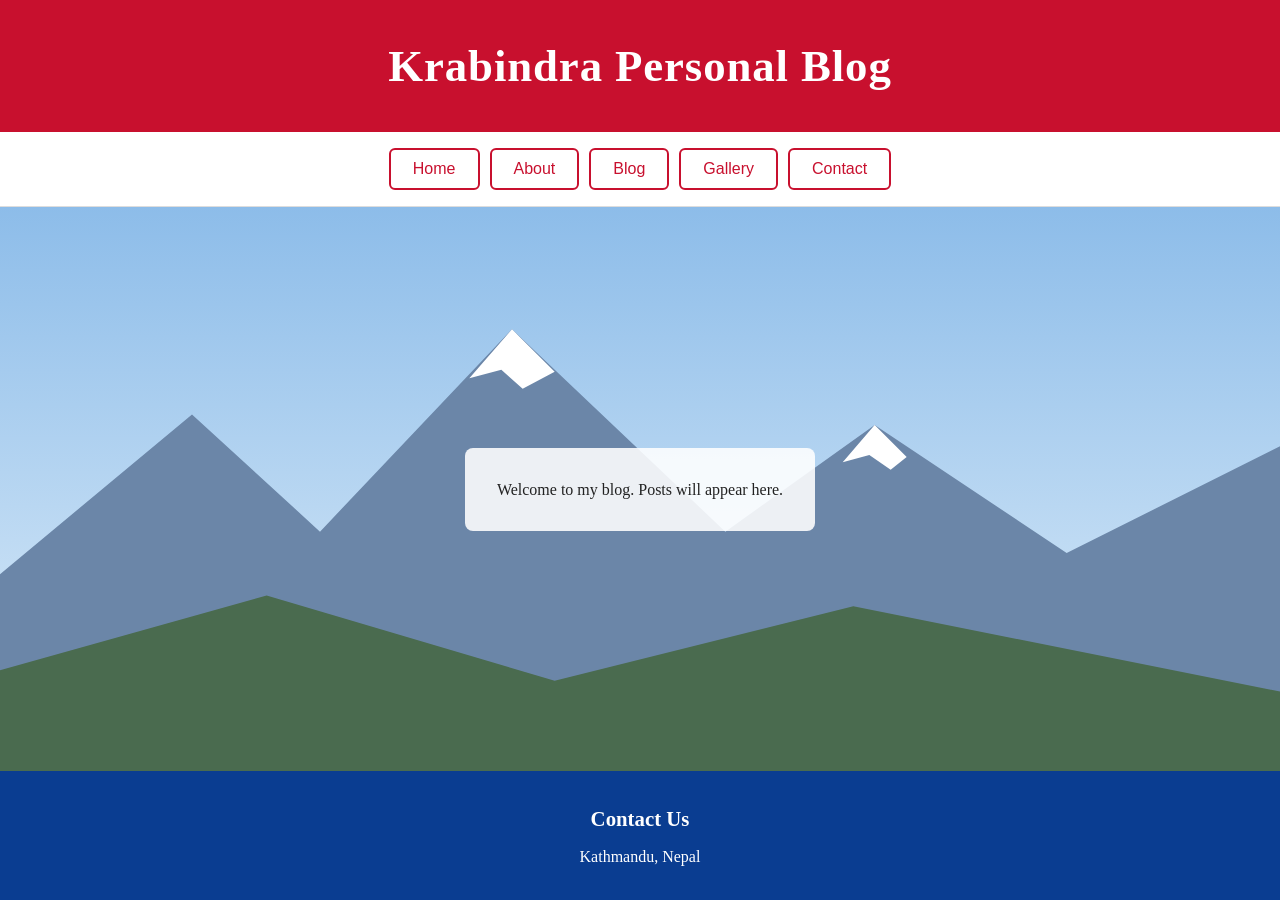
==== index.html @ 3b23253e "Add files via upload" ====
<!DOCTYPE html>
<html lang="en">
<head>
  <meta charset="UTF-8">
  <meta name="viewport" content="width=device-width, initial-scale=1">
  <title>Krabindra Personal Blog</title>
  <style>
    * { box-sizing: border-box; margin: 0; padding: 0; }

    body {
      font-family: Georgia, "Times New Roman", serif;
      background: #fafafa;
      color: #222;
    }

    /* Red banner */
    .banner {
      background: #c8102e;
      color: #fff;
      text-align: center;
      padding: 40px 20px;
    }
    .banner h1 {
      font-size: clamp(1.6rem, 5vw, 2.8rem);
      letter-spacing: 0.02em;
    }

    /* Menu */
    nav {
      display: flex;
      flex-wrap: wrap;
      justify-content: center;
      gap: 10px;
      padding: 16px;
      background: #fff;
      border-bottom: 1px solid #ddd;
    }
    nav a {
      font-family: Arial, Helvetica, sans-serif;
      font-size: 1rem;
      text-decoration: none;
      color: #c8102e;
      border: 2px solid #c8102e;
      border-radius: 6px;
      padding: 10px 22px;
      transition: background 0.2s, color 0.2s;
    }
    nav a:hover,
    nav a:focus-visible {
      background: #c8102e;
      color: #fff;
      outline: none;
    }

    /* Middle section with background image */
    main {
      line-height: 1.7;
      padding: 80px 20px;
      display: flex;
      align-items: center;
      justify-content: center;
      /* To use your own photo, replace the url(...) below with: url("photo.jpg") */
      background-image: url("data:image/svg+xml,%3Csvg xmlns='http://www.w3.org/2000/svg' viewBox='0 0 1200 600' preserveAspectRatio='xMidYMid slice'%3E%3Cdefs%3E%3ClinearGradient id='s' x1='0' y1='0' x2='0' y2='1'%3E%3Cstop offset='0' stop-color='%2387b9e8'/%3E%3Cstop offset='1' stop-color='%23e6f2fb'/%3E%3C/linearGradient%3E%3C/defs%3E%3Crect width='1200' height='600' fill='url(%23s)'/%3E%3Cpolygon points='0,600 0,380 180,230 300,340 480,150 680,340 820,240 1000,360 1200,260 1200,600' fill='%236b86a8'/%3E%3Cpolygon points='480,150 440,196 470,188 490,206 520,190' fill='%23ffffff'/%3E%3Cpolygon points='820,240 790,275 815,268 835,282 850,270' fill='%23ffffff'/%3E%3Cpolygon points='0,600 0,470 250,400 520,480 800,410 1200,490 1200,600' fill='%234a6b4f'/%3E%3C/svg%3E");
      background-size: cover;
      background-position: center;
      background-repeat: no-repeat;
    }
    .content {
      max-width: 700px;
      background: rgba(255, 255, 255, 0.88);
      padding: 28px 32px;
      border-radius: 8px;
    }

    /* Blue footer banner */
    body {
      min-height: 100vh;
      display: flex;
      flex-direction: column;
    }
    main { flex: 1; width: 100%; }
    footer {
      background: #0a3d91;
      color: #fff;
      text-align: center;
      padding: 30px 20px;
      line-height: 1.7;
    }
    footer h2 {
      font-size: 1.3rem;
      margin-bottom: 6px;
    }
  </style>
</head>
<body>

  <header class="banner">
    <h1>Krabindra Personal Blog</h1>
  </header>

  <nav>
    <a href="#home">Home</a>
    <a href="#about">About</a>
    <a href="#blog">Blog</a>
    <a href="#gallery">Gallery</a>
    <a href="#contact">Contact</a>
  </nav>

  <main>
    <div class="content">
      <p>Welcome to my blog. Posts will appear here.</p>
    </div>
  </main>

  <footer id="contact">
    <h2>Contact Us</h2>
    <p>Kathmandu, Nepal</p>
  </footer>

</body>
</html>
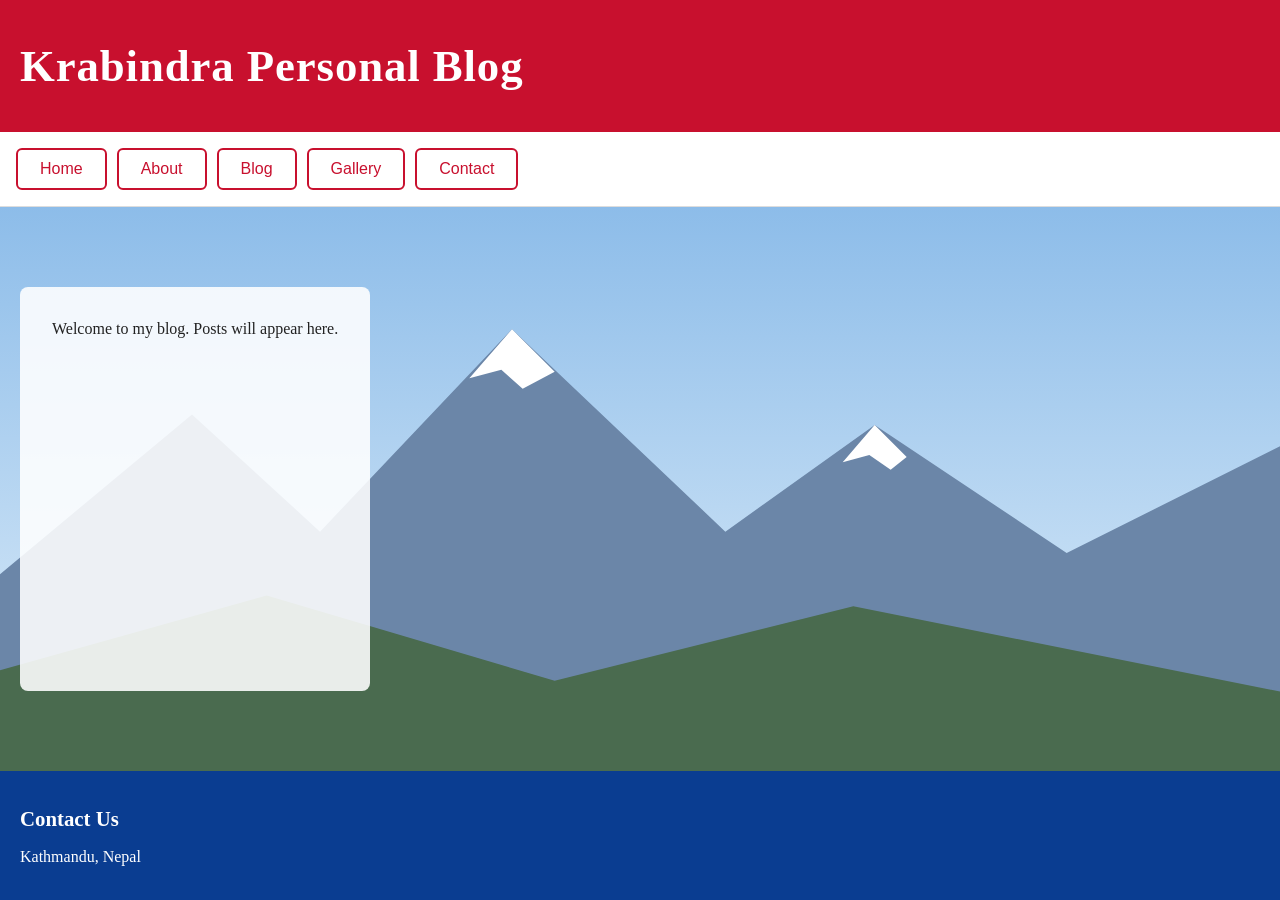
==== commit 76fd933d: "Update index.html" ====
--- a/index.html
+++ b/index.html
@@ -17,7 +17,7 @@
     .banner {
       background: #c8102e;
       color: #fff;
-      text-align: center;
+      text-align: left;
       padding: 40px 20px;
     }
     .banner h1 {
@@ -29,7 +29,7 @@
     nav {
       display: flex;
       flex-wrap: wrap;
-      justify-content: center;
+      justify-content: left;
       gap: 10px;
       padding: 16px;
       background: #fff;
@@ -57,12 +57,12 @@
       line-height: 1.7;
       padding: 80px 20px;
       display: flex;
-      align-items: center;
-      justify-content: center;
+      align-items: left;
+      justify-content: left;
       /* To use your own photo, replace the url(...) below with: url("photo.jpg") */
       background-image: url("data:image/svg+xml,%3Csvg xmlns='http://www.w3.org/2000/svg' viewBox='0 0 1200 600' preserveAspectRatio='xMidYMid slice'%3E%3Cdefs%3E%3ClinearGradient id='s' x1='0' y1='0' x2='0' y2='1'%3E%3Cstop offset='0' stop-color='%2387b9e8'/%3E%3Cstop offset='1' stop-color='%23e6f2fb'/%3E%3C/linearGradient%3E%3C/defs%3E%3Crect width='1200' height='600' fill='url(%23s)'/%3E%3Cpolygon points='0,600 0,380 180,230 300,340 480,150 680,340 820,240 1000,360 1200,260 1200,600' fill='%236b86a8'/%3E%3Cpolygon points='480,150 440,196 470,188 490,206 520,190' fill='%23ffffff'/%3E%3Cpolygon points='820,240 790,275 815,268 835,282 850,270' fill='%23ffffff'/%3E%3Cpolygon points='0,600 0,470 250,400 520,480 800,410 1200,490 1200,600' fill='%234a6b4f'/%3E%3C/svg%3E");
       background-size: cover;
-      background-position: center;
+      background-position: left;
       background-repeat: no-repeat;
     }
     .content {
@@ -82,7 +82,7 @@
     footer {
       background: #0a3d91;
       color: #fff;
-      text-align: center;
+      text-align: left;
       padding: 30px 20px;
       line-height: 1.7;
     }
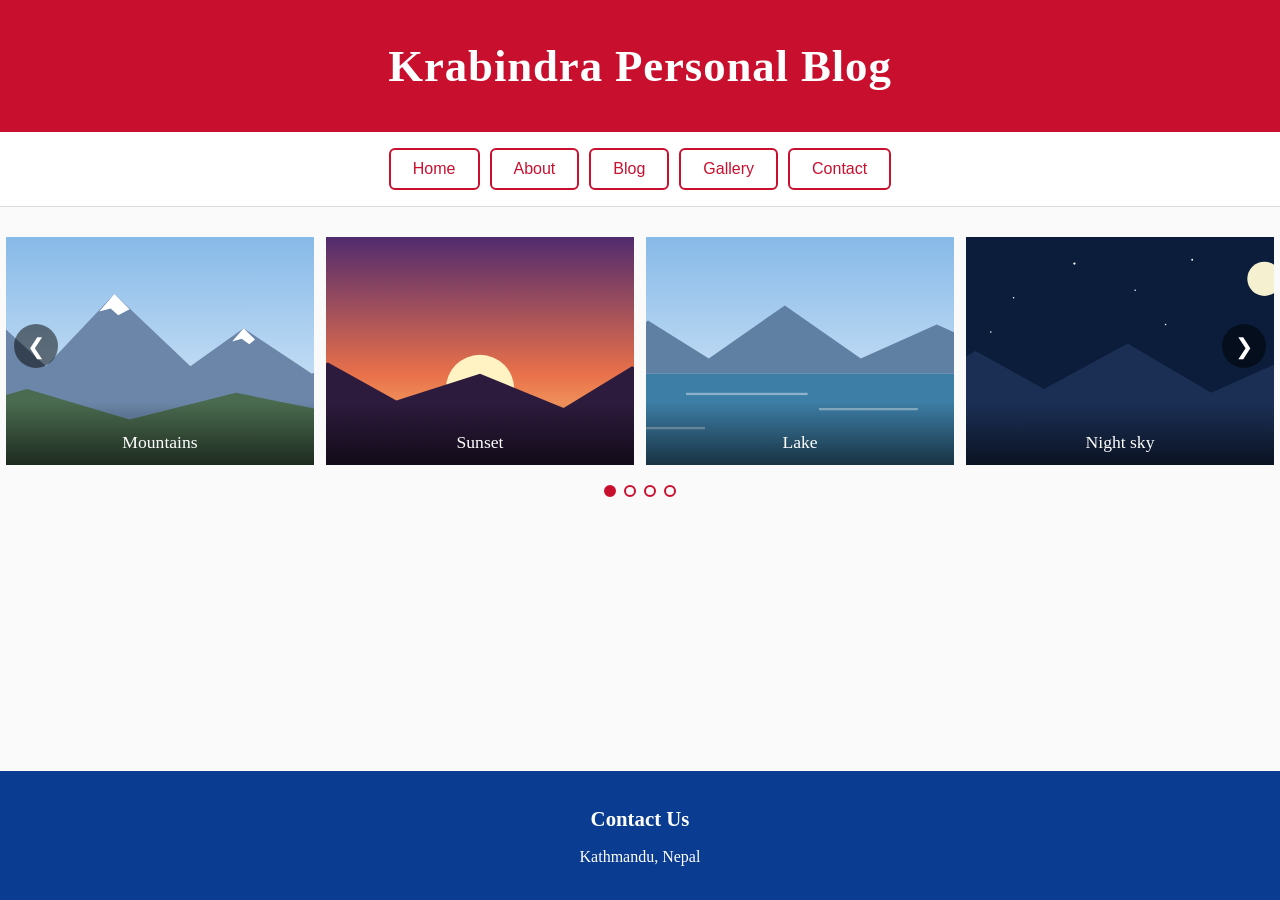
==== commit 50252a67: "Add files via upload" ====
--- a/index.html
+++ b/index.html
@@ -11,13 +11,16 @@
       font-family: Georgia, "Times New Roman", serif;
       background: #fafafa;
       color: #222;
+      min-height: 100vh;
+      display: flex;
+      flex-direction: column;
     }
 
     /* Red banner */
     .banner {
       background: #c8102e;
       color: #fff;
-      text-align: left;
+      text-align: center;
       padding: 40px 20px;
     }
     .banner h1 {
@@ -29,7 +32,7 @@
     nav {
       display: flex;
       flex-wrap: wrap;
-      justify-content: left;
+      justify-content: center;
       gap: 10px;
       padding: 16px;
       background: #fff;
@@ -52,37 +55,87 @@
       outline: none;
     }
 
-    /* Middle section with background image */
-    main {
-      line-height: 1.7;
-      padding: 80px 20px;
-      display: flex;
-      align-items: left;
-      justify-content: left;
-      /* To use your own photo, replace the url(...) below with: url("photo.jpg") */
-      background-image: url("data:image/svg+xml,%3Csvg xmlns='http://www.w3.org/2000/svg' viewBox='0 0 1200 600' preserveAspectRatio='xMidYMid slice'%3E%3Cdefs%3E%3ClinearGradient id='s' x1='0' y1='0' x2='0' y2='1'%3E%3Cstop offset='0' stop-color='%2387b9e8'/%3E%3Cstop offset='1' stop-color='%23e6f2fb'/%3E%3C/linearGradient%3E%3C/defs%3E%3Crect width='1200' height='600' fill='url(%23s)'/%3E%3Cpolygon points='0,600 0,380 180,230 300,340 480,150 680,340 820,240 1000,360 1200,260 1200,600' fill='%236b86a8'/%3E%3Cpolygon points='480,150 440,196 470,188 490,206 520,190' fill='%23ffffff'/%3E%3Cpolygon points='820,240 790,275 815,268 835,282 850,270' fill='%23ffffff'/%3E%3Cpolygon points='0,600 0,470 250,400 520,480 800,410 1200,490 1200,600' fill='%234a6b4f'/%3E%3C/svg%3E");
-      background-size: cover;
-      background-position: left;
-      background-repeat: no-repeat;
-    }
-    .content {
-      max-width: 700px;
-      background: rgba(255, 255, 255, 0.88);
-      padding: 28px 32px;
-      border-radius: 8px;
-    }
+    /* Middle: image slider */
+    main { flex: 1; width: 100%; padding: 24px 0; }
+
+    /* 4 images in a row (2 on tablets, 1 on phones) */
+    .slider {
+      --per: 4;
+      position: relative;
+      width: 100%;
+      overflow: hidden;
+      background: #fafafa;
+    }
+    .slides {
+      display: flex;
+      transition: transform 0.6s ease;
+    }
+    .slide {
+      position: relative;
+      flex: 0 0 calc(100% / var(--per));
+      aspect-ratio: 4 / 3;
+      border: 6px solid #fafafa;   /* gap between images */
+      overflow: hidden;
+    }
+    @media (max-width: 900px) { .slider { --per: 2; } }
+    @media (max-width: 500px) { .slider { --per: 1; } }
+    .slide img {
+      width: 100%;
+      height: 100%;
+      object-fit: cover;
+      display: block;
+    }
+    .caption {
+      position: absolute;
+      left: 0;
+      right: 0;
+      bottom: 0;
+      padding: 30px 12px 12px;
+      color: #fff;
+      font-size: 1.1rem;
+      text-align: center;
+      background: linear-gradient(transparent, rgba(0, 0, 0, 0.6));
+    }
+
+    .arrow {
+      position: absolute;
+      top: calc(50% - 20px);
+      transform: translateY(-50%);
+      width: 44px;
+      height: 44px;
+      border: none;
+      border-radius: 50%;
+      background: rgba(0, 0, 0, 0.5);
+      color: #fff;
+      font-size: 1.4rem;
+      cursor: pointer;
+    }
+    .arrow:hover,
+    .arrow:focus-visible { background: #c8102e; outline: none; }
+    .prev { left: 14px; }
+    .next { right: 14px; }
+
+    .dots {
+      display: flex;
+      justify-content: center;
+      gap: 8px;
+      padding: 14px 0 4px;
+    }
+    .dot {
+      width: 12px;
+      height: 12px;
+      border: 2px solid #c8102e;
+      border-radius: 50%;
+      background: transparent;
+      cursor: pointer;
+    }
+    .dot.active { background: #c8102e; }
 
     /* Blue footer banner */
-    body {
-      min-height: 100vh;
-      display: flex;
-      flex-direction: column;
-    }
-    main { flex: 1; width: 100%; }
     footer {
       background: #0a3d91;
       color: #fff;
-      text-align: left;
+      text-align: center;
       padding: 30px 20px;
       line-height: 1.7;
     }
@@ -106,9 +159,36 @@
     <a href="#contact">Contact</a>
   </nav>
 
-  <main>
-    <div class="content">
-      <p>Welcome to my blog. Posts will appear here.</p>
+  <main id="home">
+    <div class="slider" aria-label="Photo slideshow">
+      <div class="slides" id="slides">
+
+        <!-- To use your own photos, replace each src with the file name, e.g. src="photo1.jpg" -->
+        <div class="slide">
+          <img alt="Snowy mountains" src="data:image/svg+xml,%3Csvg xmlns='http://www.w3.org/2000/svg' viewBox='0 0 1200 600'%3E%3Cdefs%3E%3ClinearGradient id='s' x1='0' y1='0' x2='0' y2='1'%3E%3Cstop offset='0' stop-color='%2387b9e8'/%3E%3Cstop offset='1' stop-color='%23e6f2fb'/%3E%3C/linearGradient%3E%3C/defs%3E%3Crect width='1200' height='600' fill='url(%23s)'/%3E%3Cpolygon points='0,600 0,380 180,230 300,340 480,150 680,340 820,240 1000,360 1200,260 1200,600' fill='%236b86a8'/%3E%3Cpolygon points='480,150 440,196 470,188 490,206 520,190' fill='%23ffffff'/%3E%3Cpolygon points='820,240 790,275 815,268 835,282 850,270' fill='%23ffffff'/%3E%3Cpolygon points='0,600 0,470 250,400 520,480 800,410 1200,490 1200,600' fill='%234a6b4f'/%3E%3C/svg%3E">
+          <div class="caption">Mountains</div>
+        </div>
+
+        <div class="slide">
+          <img alt="Sunset over hills" src="data:image/svg+xml,%3Csvg xmlns='http://www.w3.org/2000/svg' viewBox='0 0 1200 600'%3E%3Cdefs%3E%3ClinearGradient id='s' x1='0' y1='0' x2='0' y2='1'%3E%3Cstop offset='0' stop-color='%23512b6e'/%3E%3Cstop offset='0.6' stop-color='%23e8704a'/%3E%3Cstop offset='1' stop-color='%23ffd27a'/%3E%3C/linearGradient%3E%3C/defs%3E%3Crect width='1200' height='600' fill='url(%23s)'/%3E%3Ccircle cx='600' cy='400' r='90' fill='%23fff3c4'/%3E%3Cpolygon points='0,600 0,420 200,330 380,430 600,360 820,450 1000,340 1200,420 1200,600' fill='%232d1b3d'/%3E%3C/svg%3E">
+          <div class="caption">Sunset</div>
+        </div>
+
+        <div class="slide">
+          <img alt="Calm lake" src="data:image/svg+xml,%3Csvg xmlns='http://www.w3.org/2000/svg' viewBox='0 0 1200 600'%3E%3Cdefs%3E%3ClinearGradient id='s' x1='0' y1='0' x2='0' y2='1'%3E%3Cstop offset='0' stop-color='%2387b9e8'/%3E%3Cstop offset='1' stop-color='%23e6f2fb'/%3E%3C/linearGradient%3E%3C/defs%3E%3Crect width='1200' height='600' fill='url(%23s)'/%3E%3Cpolygon points='0,360 200,220 360,320 560,180 760,320 960,230 1200,340 1200,360' fill='%235f7fa3'/%3E%3Crect y='360' width='1200' height='240' fill='%233d7ea6'/%3E%3Crect x='300' y='410' width='320' height='6' fill='%23ffffff' opacity='0.4'/%3E%3Crect x='650' y='450' width='260' height='6' fill='%23ffffff' opacity='0.4'/%3E%3Crect x='150' y='500' width='200' height='6' fill='%23ffffff' opacity='0.4'/%3E%3C/svg%3E">
+          <div class="caption">Lake</div>
+        </div>
+
+        <div class="slide">
+          <img alt="Night sky" src="data:image/svg+xml,%3Csvg xmlns='http://www.w3.org/2000/svg' viewBox='0 0 1200 600'%3E%3Crect width='1200' height='600' fill='%230b1d3a'/%3E%3Ccircle cx='980' cy='110' r='45' fill='%23f5f1d0'/%3E%3Ccircle cx='150' cy='90' r='2.5' fill='%23fff'/%3E%3Ccircle cx='320' cy='160' r='2' fill='%23fff'/%3E%3Ccircle cx='480' cy='70' r='3' fill='%23fff'/%3E%3Ccircle cx='640' cy='140' r='2' fill='%23fff'/%3E%3Ccircle cx='790' cy='60' r='2.5' fill='%23fff'/%3E%3Ccircle cx='260' cy='250' r='2' fill='%23fff'/%3E%3Ccircle cx='720' cy='230' r='2' fill='%23fff'/%3E%3Cpolygon points='0,600 0,420 220,300 400,400 620,280 840,410 1040,320 1200,400 1200,600' fill='%231b2f55'/%3E%3C/svg%3E">
+          <div class="caption">Night sky</div>
+        </div>
+
+      </div>
+
+      <button class="arrow prev" id="prev" aria-label="Previous image">&#10094;</button>
+      <button class="arrow next" id="next" aria-label="Next image">&#10095;</button>
+      <div class="dots" id="dots"></div>
     </div>
   </main>
 
@@ -117,5 +197,69 @@
     <p>Kathmandu, Nepal</p>
   </footer>
 
+  <script>
+    const slider = document.querySelector('.slider');
+    const track = document.getElementById('slides');
+    const dotsBox = document.getElementById('dots');
+    const originals = [...track.children];
+    const total = originals.length;
+
+    // Clone slides at the end so the row always looks full and loops smoothly
+    originals.forEach(el => track.appendChild(el.cloneNode(true)));
+
+    let index = 0;
+    let timer = null;
+
+    // Dots
+    for (let i = 0; i < total; i++) {
+      const d = document.createElement('button');
+      d.className = 'dot';
+      d.setAttribute('aria-label', 'Go to image ' + (i + 1));
+      d.addEventListener('click', () => { go(i); restart(); });
+      dotsBox.appendChild(d);
+    }
+
+    function slideWidth() { return track.children[0].getBoundingClientRect().width; }
+
+    function setPos(animate) {
+      track.style.transition = animate ? 'transform 0.6s ease' : 'none';
+      track.style.transform = 'translateX(' + (-index * slideWidth()) + 'px)';
+      [...dotsBox.children].forEach((d, n) => d.classList.toggle('active', n === index % total));
+    }
+
+    function go(i) { index = i; setPos(true); }
+
+    function next() {
+      index++;
+      setPos(true);
+      if (index >= total) {            // reached the clones: jump back to the start unseen
+        setTimeout(() => { index = 0; setPos(false); }, 650);
+      }
+    }
+
+    function prev() {
+      if (index <= 0) {                // jump to the clones, then slide back one
+        index = total;
+        setPos(false);
+        track.getBoundingClientRect(); // force reflow
+      }
+      index--;
+      setPos(true);
+    }
+
+    function start() { timer = setInterval(next, 3500); }
+    function stop() { clearInterval(timer); }
+    function restart() { stop(); start(); }
+
+    document.getElementById('next').addEventListener('click', () => { next(); restart(); });
+    document.getElementById('prev').addEventListener('click', () => { prev(); restart(); });
+    slider.addEventListener('mouseenter', stop);
+    slider.addEventListener('mouseleave', start);
+    window.addEventListener('resize', () => setPos(false));
+
+    setPos(false);
+    if (!window.matchMedia('(prefers-reduced-motion: reduce)').matches) start();
+  </script>
+
 </body>
 </html>
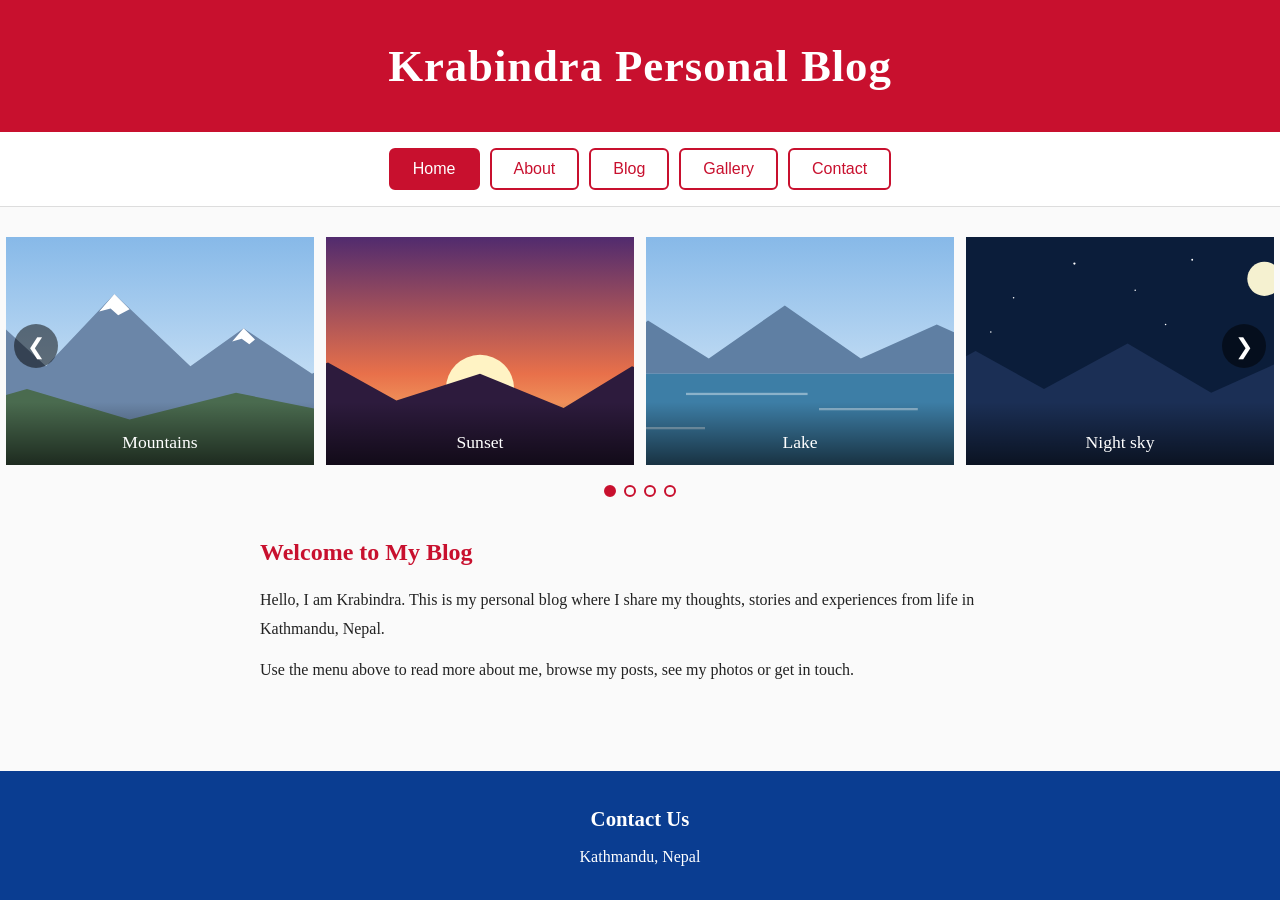
==== commit ffda99f7: "Add files via upload" ====
--- a/index.html
+++ b/index.html
@@ -4,146 +4,7 @@
   <meta charset="UTF-8">
   <meta name="viewport" content="width=device-width, initial-scale=1">
   <title>Krabindra Personal Blog</title>
-  <style>
-    * { box-sizing: border-box; margin: 0; padding: 0; }
-
-    body {
-      font-family: Georgia, "Times New Roman", serif;
-      background: #fafafa;
-      color: #222;
-      min-height: 100vh;
-      display: flex;
-      flex-direction: column;
-    }
-
-    /* Red banner */
-    .banner {
-      background: #c8102e;
-      color: #fff;
-      text-align: center;
-      padding: 40px 20px;
-    }
-    .banner h1 {
-      font-size: clamp(1.6rem, 5vw, 2.8rem);
-      letter-spacing: 0.02em;
-    }
-
-    /* Menu */
-    nav {
-      display: flex;
-      flex-wrap: wrap;
-      justify-content: center;
-      gap: 10px;
-      padding: 16px;
-      background: #fff;
-      border-bottom: 1px solid #ddd;
-    }
-    nav a {
-      font-family: Arial, Helvetica, sans-serif;
-      font-size: 1rem;
-      text-decoration: none;
-      color: #c8102e;
-      border: 2px solid #c8102e;
-      border-radius: 6px;
-      padding: 10px 22px;
-      transition: background 0.2s, color 0.2s;
-    }
-    nav a:hover,
-    nav a:focus-visible {
-      background: #c8102e;
-      color: #fff;
-      outline: none;
-    }
-
-    /* Middle: image slider */
-    main { flex: 1; width: 100%; padding: 24px 0; }
-
-    /* 4 images in a row (2 on tablets, 1 on phones) */
-    .slider {
-      --per: 4;
-      position: relative;
-      width: 100%;
-      overflow: hidden;
-      background: #fafafa;
-    }
-    .slides {
-      display: flex;
-      transition: transform 0.6s ease;
-    }
-    .slide {
-      position: relative;
-      flex: 0 0 calc(100% / var(--per));
-      aspect-ratio: 4 / 3;
-      border: 6px solid #fafafa;   /* gap between images */
-      overflow: hidden;
-    }
-    @media (max-width: 900px) { .slider { --per: 2; } }
-    @media (max-width: 500px) { .slider { --per: 1; } }
-    .slide img {
-      width: 100%;
-      height: 100%;
-      object-fit: cover;
-      display: block;
-    }
-    .caption {
-      position: absolute;
-      left: 0;
-      right: 0;
-      bottom: 0;
-      padding: 30px 12px 12px;
-      color: #fff;
-      font-size: 1.1rem;
-      text-align: center;
-      background: linear-gradient(transparent, rgba(0, 0, 0, 0.6));
-    }
-
-    .arrow {
-      position: absolute;
-      top: calc(50% - 20px);
-      transform: translateY(-50%);
-      width: 44px;
-      height: 44px;
-      border: none;
-      border-radius: 50%;
-      background: rgba(0, 0, 0, 0.5);
-      color: #fff;
-      font-size: 1.4rem;
-      cursor: pointer;
-    }
-    .arrow:hover,
-    .arrow:focus-visible { background: #c8102e; outline: none; }
-    .prev { left: 14px; }
-    .next { right: 14px; }
-
-    .dots {
-      display: flex;
-      justify-content: center;
-      gap: 8px;
-      padding: 14px 0 4px;
-    }
-    .dot {
-      width: 12px;
-      height: 12px;
-      border: 2px solid #c8102e;
-      border-radius: 50%;
-      background: transparent;
-      cursor: pointer;
-    }
-    .dot.active { background: #c8102e; }
-
-    /* Blue footer banner */
-    footer {
-      background: #0a3d91;
-      color: #fff;
-      text-align: center;
-      padding: 30px 20px;
-      line-height: 1.7;
-    }
-    footer h2 {
-      font-size: 1.3rem;
-      margin-bottom: 6px;
-    }
-  </style>
+  <link rel="stylesheet" href="style.css">
 </head>
 <body>
 
@@ -152,14 +13,14 @@
   </header>
 
   <nav>
-    <a href="#home">Home</a>
-    <a href="#about">About</a>
-    <a href="#blog">Blog</a>
-    <a href="#gallery">Gallery</a>
-    <a href="#contact">Contact</a>
+    <a href="#home" data-page="home">Home</a>
+    <a href="#about" data-page="about">About</a>
+    <a href="#blog" data-page="blog">Blog</a>
+    <a href="#gallery" data-page="gallery">Gallery</a>
+    <a href="#contact" data-page="contact">Contact</a>
   </nav>
 
-  <main id="home">
+  <main>
     <div class="slider" aria-label="Photo slideshow">
       <div class="slides" id="slides">
 
@@ -190,6 +51,8 @@
       <button class="arrow next" id="next" aria-label="Next image">&#10095;</button>
       <div class="dots" id="dots"></div>
     </div>
+
+    <section class="page-content" id="page-content"></section>
   </main>
 
   <footer id="contact">
@@ -197,69 +60,7 @@
     <p>Kathmandu, Nepal</p>
   </footer>
 
-  <script>
-    const slider = document.querySelector('.slider');
-    const track = document.getElementById('slides');
-    const dotsBox = document.getElementById('dots');
-    const originals = [...track.children];
-    const total = originals.length;
-
-    // Clone slides at the end so the row always looks full and loops smoothly
-    originals.forEach(el => track.appendChild(el.cloneNode(true)));
-
-    let index = 0;
-    let timer = null;
-
-    // Dots
-    for (let i = 0; i < total; i++) {
-      const d = document.createElement('button');
-      d.className = 'dot';
-      d.setAttribute('aria-label', 'Go to image ' + (i + 1));
-      d.addEventListener('click', () => { go(i); restart(); });
-      dotsBox.appendChild(d);
-    }
-
-    function slideWidth() { return track.children[0].getBoundingClientRect().width; }
-
-    function setPos(animate) {
-      track.style.transition = animate ? 'transform 0.6s ease' : 'none';
-      track.style.transform = 'translateX(' + (-index * slideWidth()) + 'px)';
-      [...dotsBox.children].forEach((d, n) => d.classList.toggle('active', n === index % total));
-    }
-
-    function go(i) { index = i; setPos(true); }
-
-    function next() {
-      index++;
-      setPos(true);
-      if (index >= total) {            // reached the clones: jump back to the start unseen
-        setTimeout(() => { index = 0; setPos(false); }, 650);
-      }
-    }
-
-    function prev() {
-      if (index <= 0) {                // jump to the clones, then slide back one
-        index = total;
-        setPos(false);
-        track.getBoundingClientRect(); // force reflow
-      }
-      index--;
-      setPos(true);
-    }
-
-    function start() { timer = setInterval(next, 3500); }
-    function stop() { clearInterval(timer); }
-    function restart() { stop(); start(); }
-
-    document.getElementById('next').addEventListener('click', () => { next(); restart(); });
-    document.getElementById('prev').addEventListener('click', () => { prev(); restart(); });
-    slider.addEventListener('mouseenter', stop);
-    slider.addEventListener('mouseleave', start);
-    window.addEventListener('resize', () => setPos(false));
-
-    setPos(false);
-    if (!window.matchMedia('(prefers-reduced-motion: reduce)').matches) start();
-  </script>
+  <script src="script.js"></script>
 
 </body>
 </html>
--- a/style.css
+++ b/style.css
@@ -0,0 +1,164 @@
+    * { box-sizing: border-box; margin: 0; padding: 0; }
+
+    body {
+      font-family: Georgia, "Times New Roman", serif;
+      background: #fafafa;
+      color: #222;
+      min-height: 100vh;
+      display: flex;
+      flex-direction: column;
+    }
+
+    /* Red banner */
+    .banner {
+      background: #c8102e;
+      color: #fff;
+      text-align: center;
+      padding: 40px 20px;
+    }
+    .banner h1 {
+      font-size: clamp(1.6rem, 5vw, 2.8rem);
+      letter-spacing: 0.02em;
+    }
+
+    /* Menu */
+    nav {
+      display: flex;
+      flex-wrap: wrap;
+      justify-content: center;
+      gap: 10px;
+      padding: 16px;
+      background: #fff;
+      border-bottom: 1px solid #ddd;
+    }
+    nav a {
+      font-family: Arial, Helvetica, sans-serif;
+      font-size: 1rem;
+      text-decoration: none;
+      color: #c8102e;
+      border: 2px solid #c8102e;
+      border-radius: 6px;
+      padding: 10px 22px;
+      transition: background 0.2s, color 0.2s;
+    }
+    nav a:hover,
+    nav a:focus-visible {
+      background: #c8102e;
+      color: #fff;
+      outline: none;
+    }
+
+    /* Middle: image slider */
+    main { flex: 1; width: 100%; padding: 24px 0; }
+
+    /* 4 images in a row (2 on tablets, 1 on phones) */
+    .slider {
+      --per: 4;
+      position: relative;
+      width: 100%;
+      overflow: hidden;
+      background: #fafafa;
+    }
+    .slides {
+      display: flex;
+      transition: transform 0.6s ease;
+    }
+    .slide {
+      position: relative;
+      flex: 0 0 calc(100% / var(--per));
+      aspect-ratio: 4 / 3;
+      border: 6px solid #fafafa;   /* gap between images */
+      overflow: hidden;
+    }
+    @media (max-width: 900px) { .slider { --per: 2; } }
+    @media (max-width: 500px) { .slider { --per: 1; } }
+    .slide img {
+      width: 100%;
+      height: 100%;
+      object-fit: cover;
+      display: block;
+    }
+    .caption {
+      position: absolute;
+      left: 0;
+      right: 0;
+      bottom: 0;
+      padding: 30px 12px 12px;
+      color: #fff;
+      font-size: 1.1rem;
+      text-align: center;
+      background: linear-gradient(transparent, rgba(0, 0, 0, 0.6));
+    }
+
+    .arrow {
+      position: absolute;
+      top: calc(50% - 20px);
+      transform: translateY(-50%);
+      width: 44px;
+      height: 44px;
+      border: none;
+      border-radius: 50%;
+      background: rgba(0, 0, 0, 0.5);
+      color: #fff;
+      font-size: 1.4rem;
+      cursor: pointer;
+    }
+    .arrow:hover,
+    .arrow:focus-visible { background: #c8102e; outline: none; }
+    .prev { left: 14px; }
+    .next { right: 14px; }
+
+    .dots {
+      display: flex;
+      justify-content: center;
+      gap: 8px;
+      padding: 14px 0 4px;
+    }
+    .dot {
+      width: 12px;
+      height: 12px;
+      border: 2px solid #c8102e;
+      border-radius: 50%;
+      background: transparent;
+      cursor: pointer;
+    }
+    .dot.active { background: #c8102e; }
+
+    /* Blue footer banner */
+    footer {
+      background: #0a3d91;
+      color: #fff;
+      text-align: center;
+      padding: 30px 20px;
+      line-height: 1.7;
+    }
+    footer h2 {
+      font-size: 1.3rem;
+      margin-bottom: 6px;
+    }
+  
+
+    /* Active menu button */
+    nav a.active {
+      background: #c8102e;
+      color: #fff;
+    }
+
+    /* Content shown when a menu button is clicked */
+    .page-content {
+      max-width: 800px;
+      margin: 30px auto 10px;
+      padding: 0 20px;
+      line-height: 1.8;
+      animation: fadeIn 0.4s ease;
+    }
+    .page-content h2 {
+      color: #c8102e;
+      margin-bottom: 12px;
+    }
+    .page-content p + p { margin-top: 12px; }
+    @keyframes fadeIn {
+      from { opacity: 0; transform: translateY(8px); }
+      to   { opacity: 1; transform: none; }
+    }
+
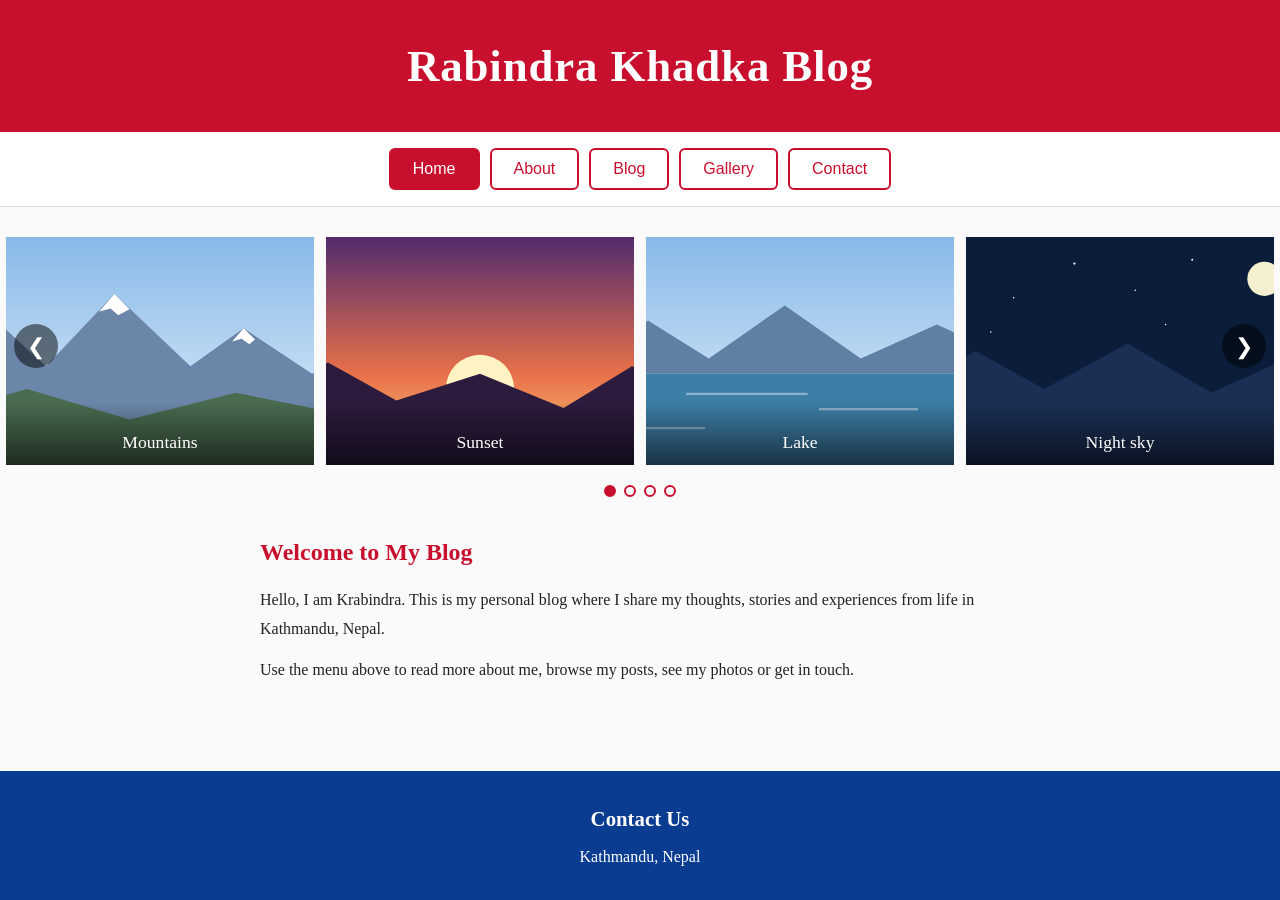
==== commit 235c69f1: "Update index.html" ====
--- a/index.html
+++ b/index.html
@@ -3,13 +3,13 @@
 <head>
   <meta charset="UTF-8">
   <meta name="viewport" content="width=device-width, initial-scale=1">
-  <title>Krabindra Personal Blog</title>
+  <title>Rabindra Khadka Blog</title>
   <link rel="stylesheet" href="style.css">
 </head>
 <body>
 
   <header class="banner">
-    <h1>Krabindra Personal Blog</h1>
+    <h1>Rabindra Khadka Blog</h1>
   </header>
 
   <nav>
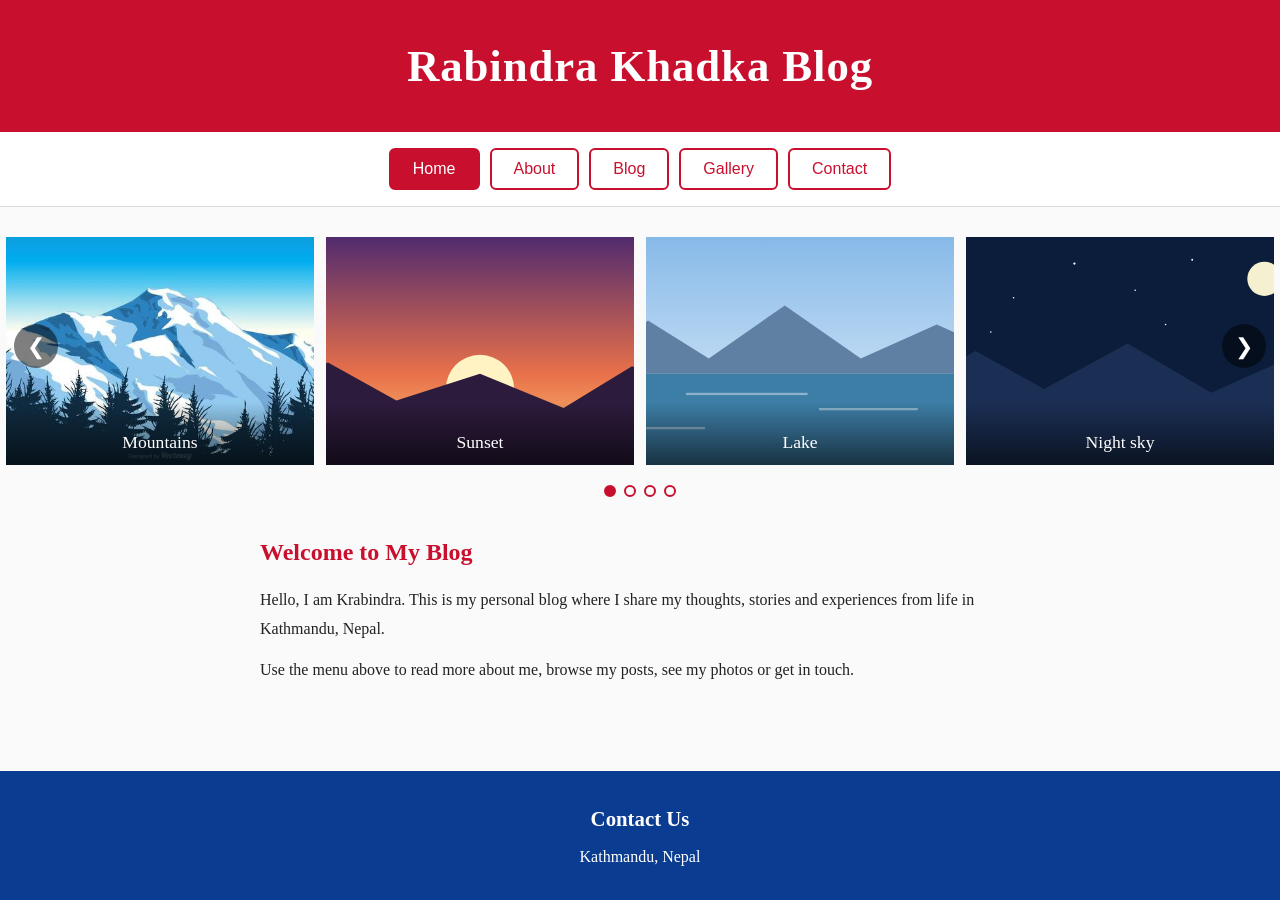
==== commit 5ef8e7f6: "Update index.html" ====
--- a/index.html
+++ b/index.html
@@ -26,7 +26,7 @@
 
         <!-- To use your own photos, replace each src with the file name, e.g. src="photo1.jpg" -->
         <div class="slide">
-          <img alt="Snowy mountains" src="data:image/svg+xml,%3Csvg xmlns='http://www.w3.org/2000/svg' viewBox='0 0 1200 600'%3E%3Cdefs%3E%3ClinearGradient id='s' x1='0' y1='0' x2='0' y2='1'%3E%3Cstop offset='0' stop-color='%2387b9e8'/%3E%3Cstop offset='1' stop-color='%23e6f2fb'/%3E%3C/linearGradient%3E%3C/defs%3E%3Crect width='1200' height='600' fill='url(%23s)'/%3E%3Cpolygon points='0,600 0,380 180,230 300,340 480,150 680,340 820,240 1000,360 1200,260 1200,600' fill='%236b86a8'/%3E%3Cpolygon points='480,150 440,196 470,188 490,206 520,190' fill='%23ffffff'/%3E%3Cpolygon points='820,240 790,275 815,268 835,282 850,270' fill='%23ffffff'/%3E%3Cpolygon points='0,600 0,470 250,400 520,480 800,410 1200,490 1200,600' fill='%234a6b4f'/%3E%3C/svg%3E">
+          <img alt="Snowy mountains" src="image/mteverest.jpg">
           <div class="caption">Mountains</div>
         </div>
 
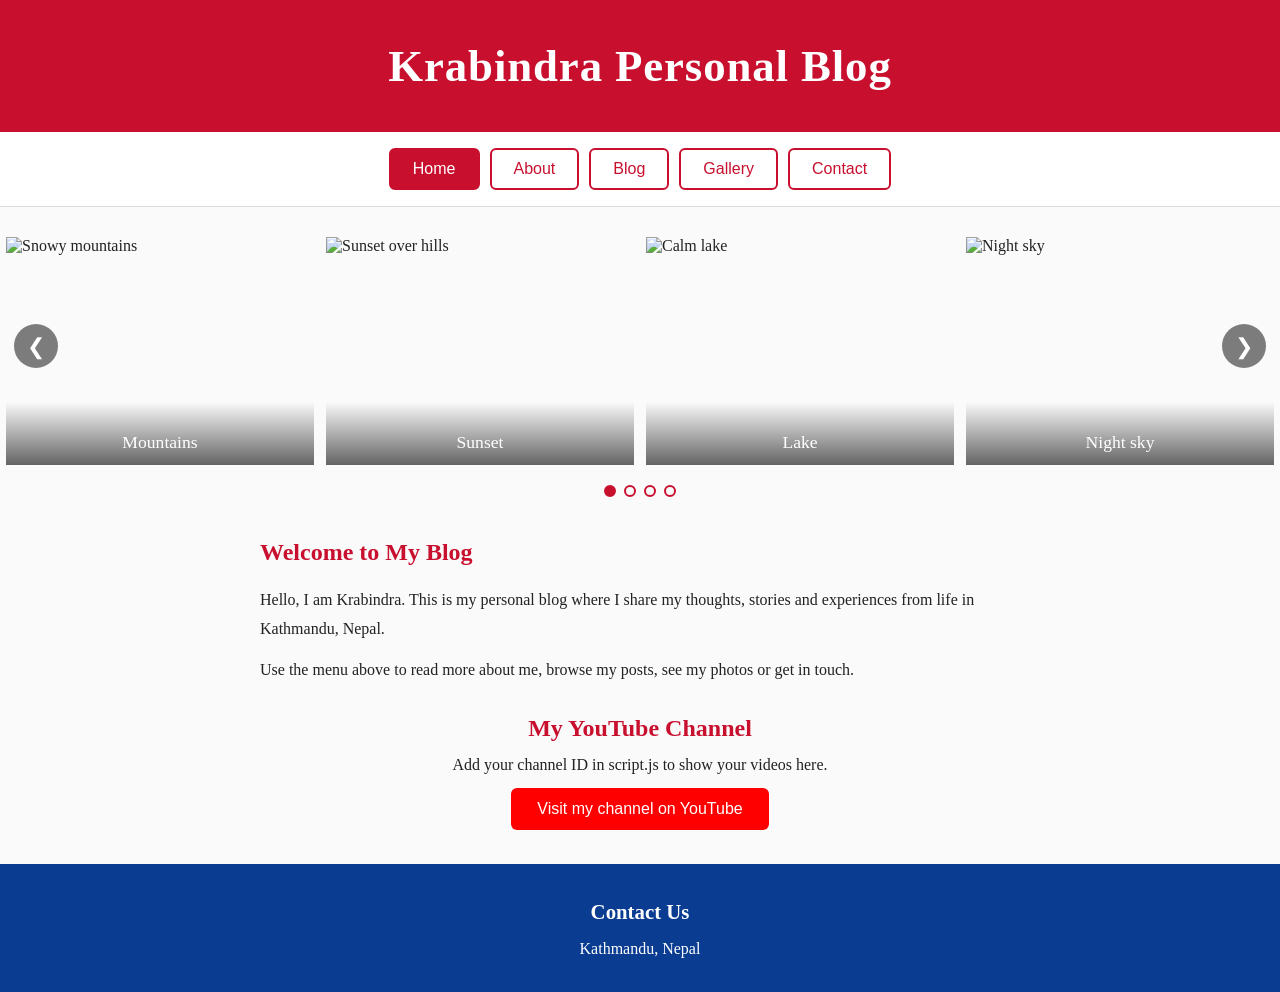
==== commit 1f466a0f: "Add files via upload" ====
--- a/index.html
+++ b/index.html
@@ -3,45 +3,44 @@
 <head>
   <meta charset="UTF-8">
   <meta name="viewport" content="width=device-width, initial-scale=1">
-  <title>Rabindra Khadka Blog</title>
+  <title>Krabindra Personal Blog</title>
   <link rel="stylesheet" href="style.css">
 </head>
 <body>
 
   <header class="banner">
-    <h1>Rabindra Khadka Blog</h1>
+    <h1>Krabindra Personal Blog</h1>
   </header>
 
   <nav>
-    <a href="#home" data-page="home">Home</a>
-    <a href="#about" data-page="about">About</a>
-    <a href="#blog" data-page="blog">Blog</a>
-    <a href="#gallery" data-page="gallery">Gallery</a>
-    <a href="#contact" data-page="contact">Contact</a>
+    <a href="index.html" class="active">Home</a>
+    <a href="about.html">About</a>
+    <a href="blog.html">Blog</a>
+    <a href="gallery.html">Gallery</a>
+    <a href="contact.html">Contact</a>
   </nav>
 
   <main>
     <div class="slider" aria-label="Photo slideshow">
       <div class="slides" id="slides">
 
-        <!-- To use your own photos, replace each src with the file name, e.g. src="photo1.jpg" -->
         <div class="slide">
-          <img alt="Snowy mountains" src="image/mteverest.jpg">
+          <img alt="Snowy mountains" src="images/mountains.svg">
           <div class="caption">Mountains</div>
         </div>
 
         <div class="slide">
-          <img alt="Sunset over hills" src="data:image/svg+xml,%3Csvg xmlns='http://www.w3.org/2000/svg' viewBox='0 0 1200 600'%3E%3Cdefs%3E%3ClinearGradient id='s' x1='0' y1='0' x2='0' y2='1'%3E%3Cstop offset='0' stop-color='%23512b6e'/%3E%3Cstop offset='0.6' stop-color='%23e8704a'/%3E%3Cstop offset='1' stop-color='%23ffd27a'/%3E%3C/linearGradient%3E%3C/defs%3E%3Crect width='1200' height='600' fill='url(%23s)'/%3E%3Ccircle cx='600' cy='400' r='90' fill='%23fff3c4'/%3E%3Cpolygon points='0,600 0,420 200,330 380,430 600,360 820,450 1000,340 1200,420 1200,600' fill='%232d1b3d'/%3E%3C/svg%3E">
+          <img alt="Sunset over hills" src="images/sunset.svg">
           <div class="caption">Sunset</div>
         </div>
 
         <div class="slide">
-          <img alt="Calm lake" src="data:image/svg+xml,%3Csvg xmlns='http://www.w3.org/2000/svg' viewBox='0 0 1200 600'%3E%3Cdefs%3E%3ClinearGradient id='s' x1='0' y1='0' x2='0' y2='1'%3E%3Cstop offset='0' stop-color='%2387b9e8'/%3E%3Cstop offset='1' stop-color='%23e6f2fb'/%3E%3C/linearGradient%3E%3C/defs%3E%3Crect width='1200' height='600' fill='url(%23s)'/%3E%3Cpolygon points='0,360 200,220 360,320 560,180 760,320 960,230 1200,340 1200,360' fill='%235f7fa3'/%3E%3Crect y='360' width='1200' height='240' fill='%233d7ea6'/%3E%3Crect x='300' y='410' width='320' height='6' fill='%23ffffff' opacity='0.4'/%3E%3Crect x='650' y='450' width='260' height='6' fill='%23ffffff' opacity='0.4'/%3E%3Crect x='150' y='500' width='200' height='6' fill='%23ffffff' opacity='0.4'/%3E%3C/svg%3E">
+          <img alt="Calm lake" src="images/lake.svg">
           <div class="caption">Lake</div>
         </div>
 
         <div class="slide">
-          <img alt="Night sky" src="data:image/svg+xml,%3Csvg xmlns='http://www.w3.org/2000/svg' viewBox='0 0 1200 600'%3E%3Crect width='1200' height='600' fill='%230b1d3a'/%3E%3Ccircle cx='980' cy='110' r='45' fill='%23f5f1d0'/%3E%3Ccircle cx='150' cy='90' r='2.5' fill='%23fff'/%3E%3Ccircle cx='320' cy='160' r='2' fill='%23fff'/%3E%3Ccircle cx='480' cy='70' r='3' fill='%23fff'/%3E%3Ccircle cx='640' cy='140' r='2' fill='%23fff'/%3E%3Ccircle cx='790' cy='60' r='2.5' fill='%23fff'/%3E%3Ccircle cx='260' cy='250' r='2' fill='%23fff'/%3E%3Ccircle cx='720' cy='230' r='2' fill='%23fff'/%3E%3Cpolygon points='0,600 0,420 220,300 400,400 620,280 840,410 1040,320 1200,400 1200,600' fill='%231b2f55'/%3E%3C/svg%3E">
+          <img alt="Night sky" src="images/night.svg">
           <div class="caption">Night sky</div>
         </div>
 
@@ -52,15 +51,20 @@
       <div class="dots" id="dots"></div>
     </div>
 
-    <section class="page-content" id="page-content"></section>
+    <section class="page-content">
+      <h2>Welcome to My Blog</h2>
+      <p>Hello, I am Krabindra. This is my personal blog where I share my thoughts, stories and experiences from life in Kathmandu, Nepal.</p>
+      <p>Use the menu above to read more about me, browse my posts, see my photos or get in touch.</p>
+    </section>
+
+    <section class="youtube" id="youtube"></section>
   </main>
 
-  <footer id="contact">
+  <footer>
     <h2>Contact Us</h2>
     <p>Kathmandu, Nepal</p>
   </footer>
 
   <script src="script.js"></script>
-
 </body>
 </html>
--- a/style.css
+++ b/style.css
@@ -162,3 +162,116 @@
       to   { opacity: 1; transform: none; }
     }
 
+
+    .page-content h3 {
+      color: #0a3d91;
+      margin: 26px 0 8px;
+      font-size: 1.25rem;
+    }
+
+    /* Transparent blue background for the About content */
+    .page-content.about {
+      background: rgba(30, 110, 230, 0.18);   /* last number = transparency (0 to 1) */
+      border: 1px solid rgba(30, 110, 230, 0.35);
+      border-radius: 10px;
+      padding: 28px 32px;
+    }
+
+    /* YouTube section */
+    .youtube {
+      max-width: 800px;
+      margin: 30px auto 10px;
+      padding: 0 20px;
+      text-align: center;
+    }
+    .youtube h2 {
+      color: #c8102e;
+      margin-bottom: 14px;
+    }
+    .youtube iframe {
+      width: 100%;
+      aspect-ratio: 16 / 9;
+      border: 0;
+      border-radius: 10px;
+      background: #000;
+    }
+    .yt-button {
+      display: inline-block;
+      margin-top: 14px;
+      padding: 12px 26px;
+      background: #ff0000;
+      color: #fff;
+      font-family: Arial, Helvetica, sans-serif;
+      text-decoration: none;
+      border-radius: 6px;
+    }
+    .yt-button:hover,
+    .yt-button:focus-visible { background: #c00000; outline: none; }
+
+    /* Gallery page */
+    .gallery-grid {
+      max-width: 1100px;
+      margin: 30px auto;
+      padding: 0 20px;
+      display: grid;
+      grid-template-columns: repeat(4, 1fr);
+      gap: 14px;
+    }
+    @media (max-width: 900px) { .gallery-grid { grid-template-columns: repeat(2, 1fr); } }
+    @media (max-width: 500px) { .gallery-grid { grid-template-columns: 1fr; } }
+    .gallery-grid figure {
+      border-radius: 8px;
+      overflow: hidden;
+      background: #fff;
+      box-shadow: 0 1px 4px rgba(0, 0, 0, 0.2);
+    }
+    .gallery-grid img {
+      width: 100%;
+      aspect-ratio: 4 / 3;
+      object-fit: cover;
+      display: block;
+    }
+    .gallery-grid figcaption {
+      padding: 10px;
+      text-align: center;
+      font-family: Arial, Helvetica, sans-serif;
+    }
+
+    /* Blog page */
+    .post {
+      background: #fff;
+      border: 1px solid #ddd;
+      border-radius: 8px;
+      padding: 20px 24px;
+      margin-top: 18px;
+    }
+    .post h3 { margin: 0 0 4px; color: #0a3d91; }
+    .post .date { font-size: 0.9rem; color: #777; margin-bottom: 8px; }
+
+    /* Contact page */
+    .contact-form {
+      display: flex;
+      flex-direction: column;
+      gap: 12px;
+      margin-top: 20px;
+    }
+    .contact-form label { font-family: Arial, Helvetica, sans-serif; font-weight: bold; }
+    .contact-form input,
+    .contact-form textarea {
+      width: 100%;
+      padding: 10px;
+      font: inherit;
+      border: 1px solid #aaa;
+      border-radius: 6px;
+    }
+    .contact-form button {
+      align-self: flex-start;
+      padding: 12px 28px;
+      border: none;
+      border-radius: 6px;
+      background: #c8102e;
+      color: #fff;
+      font-size: 1rem;
+      cursor: pointer;
+    }
+    .contact-form button:hover { background: #9d0c24; }
